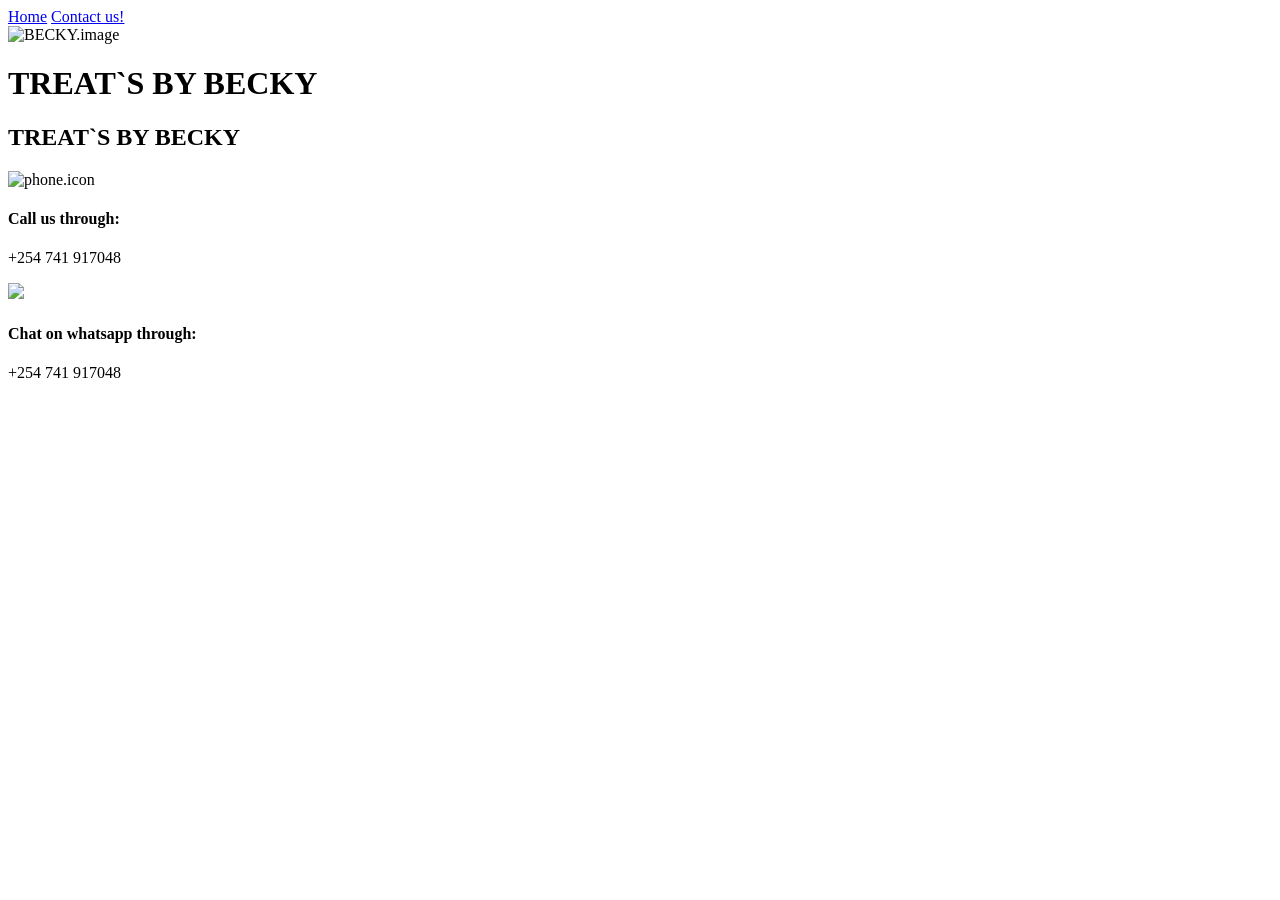
==== contact.html @ 6c7e68d5 "contact.html" ====
<!DOCTYPE html>
<html lang="en">
<head>
    <meta charset="UTF-8">
    <meta name="viewport" content="width=device-width, initial-scale=1.0">
    <title>BECKY TREATS</title>
</head>
<body >
    <nav class="nav">
            <a href="index.html">Home</a>
            <a href="contact.html">Contact us!</a>
            <link rel="stylesheet" href="style.css">
    </nav>
    <div class="logo">
        <img src="https://i.pinimg.com/1200x/62/83/b3/6283b3dd1cf2651056a9b2235ad638e7.jpg" alt="BECKY.image" class="logo-img">
        <h1 class="logo-text">TREAT`S BY BECKY</h1>
    </div>
    <div class="contact-card">
    <h2>TREAT`S BY BECKY</h2>

    <div class="contact-item">
    <P class="words">
        <img src="https://i.pinimg.com/736x/83/d4/64/83d464c3ed0e2fd4ad261bf858c0d359.jpg" alt="phone.icon" class="icon">
        <h4>Call us through:</h4>
        <p>+254 741 917048</p>
    </P>
    </div>
    <div class="contact-item">
    <p >
    <img src="https://i.pinimg.com/736x/76/11/f0/7611f02494be1e121a6f6a391d3eafdc.jpg" class="icon">
    <h4>Chat on whatsapp through:</h4>
    <p>+254 741 917048</p>
  </p>
    </div>

    </div>
</body>
</html>
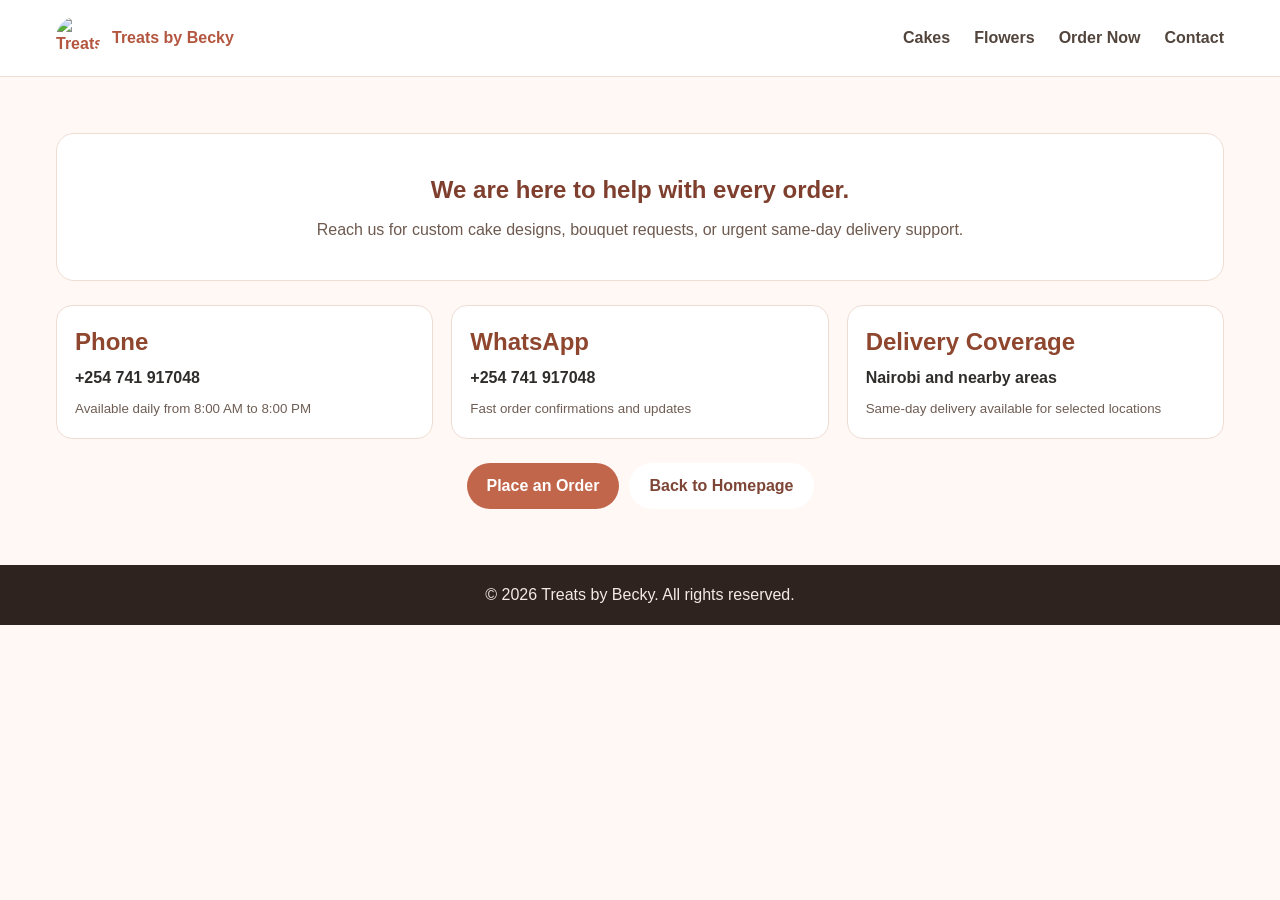
==== commit 370412c3: "UPDATED EVERYTHING" ====
--- a/contact.html
+++ b/contact.html
@@ -1,38 +1,81 @@
 <!DOCTYPE html>
 <html lang="en">
 <head>
-    <meta charset="UTF-8">
-    <meta name="viewport" content="width=device-width, initial-scale=1.0">
-    <title>BECKY TREATS</title>
+  <meta charset="UTF-8">
+  <meta name="viewport" content="width=device-width, initial-scale=1.0">
+  <title>Contact | Treats by Becky</title>
+  <link rel="stylesheet" href="style.css">
 </head>
-<body >
-    <nav class="nav">
-            <a href="index.html">Home</a>
-            <a href="contact.html">Contact us!</a>
-            <link rel="stylesheet" href="style.css">
-    </nav>
-    <div class="logo">
-        <img src="https://i.pinimg.com/1200x/62/83/b3/6283b3dd1cf2651056a9b2235ad638e7.jpg" alt="BECKY.image" class="logo-img">
-        <h1 class="logo-text">TREAT`S BY BECKY</h1>
+<body>
+  <nav>
+    <a class="brand" href="index.html">
+      <img src="https://i.pinimg.com/1200x/62/83/b3/6283b3dd1cf2651056a9b2235ad638e7.jpg" alt="Treats by Becky logo">
+      <span>Treats by Becky</span>
+    </a>
+    <button class="menu-toggle" type="button" aria-label="Toggle navigation" aria-expanded="false">
+      <span></span>
+      <span></span>
+      <span></span>
+    </button>
+    <div class="nav-links">
+      <a href="index.html#cakes">Cakes</a>
+      <a href="index.html#flowers">Flowers</a>
+      <a href="index.html#order">Order Now</a>
+      <a href="contact.html">Contact</a>
     </div>
-    <div class="contact-card">
-    <h2>TREAT`S BY BECKY</h2>
+  </nav>
 
-    <div class="contact-item">
-    <P class="words">
-        <img src="https://i.pinimg.com/736x/83/d4/64/83d464c3ed0e2fd4ad261bf858c0d359.jpg" alt="phone.icon" class="icon">
-        <h4>Call us through:</h4>
+  <main class="contact-page">
+    <section class="contact-hero">
+      <h1>We are here to help with every order.</h1>
+      <p>Reach us for custom cake designs, bouquet requests, or urgent same-day delivery support.</p>
+    </section>
+
+    <section class="contact-grid">
+      <article class="contact-box">
+        <h2>Phone</h2>
         <p>+254 741 917048</p>
-    </P>
-    </div>
-    <div class="contact-item">
-    <p >
-    <img src="https://i.pinimg.com/736x/76/11/f0/7611f02494be1e121a6f6a391d3eafdc.jpg" class="icon">
-    <h4>Chat on whatsapp through:</h4>
-    <p>+254 741 917048</p>
-  </p>
-    </div>
+        <small>Available daily from 8:00 AM to 8:00 PM</small>
+      </article>
+      <article class="contact-box">
+        <h2>WhatsApp</h2>
+        <p>+254 741 917048</p>
+        <small>Fast order confirmations and updates</small>
+      </article>
+      <article class="contact-box">
+        <h2>Delivery Coverage</h2>
+        <p>Nairobi and nearby areas</p>
+        <small>Same-day delivery available for selected locations</small>
+      </article>
+    </section>
 
-    </div>
+    <section class="quick-links">
+      <a class="btn btn-primary" href="index.html#order">Place an Order</a>
+      <a class="btn btn-light" href="index.html">Back to Homepage</a>
+    </section>
+  </main>
+
+  <footer>
+    <p>© 2026 Treats by Becky. All rights reserved.</p>
+  </footer>
+
+  <script>
+  const navLinks = document.querySelector(".nav-links");
+  const menuToggle = document.querySelector(".menu-toggle");
+
+  menuToggle.addEventListener("click", () => {
+    const isOpen = navLinks.classList.toggle("open");
+    menuToggle.classList.toggle("active", isOpen);
+    menuToggle.setAttribute("aria-expanded", String(isOpen));
+  });
+
+  navLinks.querySelectorAll("a").forEach((link) => {
+    link.addEventListener("click", () => {
+      navLinks.classList.remove("open");
+      menuToggle.classList.remove("active");
+      menuToggle.setAttribute("aria-expanded", "false");
+    });
+  });
+  </script>
 </body>
 </html>
--- a/style.css
+++ b/style.css
@@ -0,0 +1,517 @@
+* {
+  margin: 0;
+  padding: 0;
+  box-sizing: border-box;
+}
+
+body {
+  font-family: "Segoe UI", Tahoma, Geneva, Verdana, sans-serif;
+  background: #fff8f5;
+  color: #2f2d2b;
+  line-height: 1.5;
+}
+
+a {
+  text-decoration: none;
+  color: inherit;
+}
+
+img {
+  max-width: 100%;
+  display: block;
+}
+
+/* NAVBAR */
+nav {
+  display: flex;
+  align-items: center;
+  justify-content: space-between;
+  padding: 16px 56px;
+  background: rgba(255, 255, 255, 0.95);
+  border-bottom: 1px solid #f1dfd6;
+  position: sticky;
+  top: 0;
+  z-index: 1000;
+  backdrop-filter: blur(8px);
+}
+
+.brand {
+  display: flex;
+  align-items: center;
+  gap: 12px;
+  font-weight: 700;
+  color: #b3563f;
+}
+
+.brand img {
+  width: 44px;
+  height: 44px;
+  border-radius: 50%;
+  object-fit: cover;
+}
+
+.nav-links {
+  display: flex;
+  align-items: center;
+  gap: 24px;
+  color: #52453d;
+  font-weight: 600;
+}
+
+.nav-links a:hover {
+  color: #b3563f;
+}
+
+.menu-toggle {
+  display: none;
+  width: 42px;
+  height: 42px;
+  border: 1px solid #e5cfc4;
+  border-radius: 10px;
+  background: #fff;
+  cursor: pointer;
+  padding: 9px 8px;
+}
+
+.menu-toggle span {
+  display: block;
+  height: 2px;
+  width: 100%;
+  background: #6f3f31;
+  margin: 5px 0;
+  transition: 0.2s ease;
+}
+
+.menu-toggle.active span:nth-child(1) {
+  transform: translateY(7px) rotate(45deg);
+}
+
+.menu-toggle.active span:nth-child(2) {
+  opacity: 0;
+}
+
+.menu-toggle.active span:nth-child(3) {
+  transform: translateY(-7px) rotate(-45deg);
+}
+
+/* HERO */
+.hero {
+  min-height: 70vh;
+  display: grid;
+  place-items: center;
+  text-align: center;
+  padding: 72px 20px;
+  background: linear-gradient(rgba(65, 37, 28, 0.5), rgba(65, 37, 28, 0.5)), url("images/IMG_20260330_202240_323.png");
+  /* Avoid cropping/zooming the hero background image */
+  background-size: 100% auto;
+  background-position: center;
+  background-repeat: no-repeat;
+  color: #fff;
+}
+
+.hero-text {
+  max-width: 780px;
+}
+
+.hero-kicker {
+  text-transform: uppercase;
+  letter-spacing: 1.8px;
+  font-weight: 600;
+  margin-bottom: 12px;
+  color: #ffd9c8;
+}
+
+.hero h1 {
+  font-size: clamp(2rem, 4.5vw, 3.3rem);
+  margin-bottom: 14px;
+}
+
+.hero-sub {
+  color: #ffe8dc;
+  margin-bottom: 28px;
+}
+
+.hero-actions {
+  display: flex;
+  justify-content: center;
+  gap: 12px;
+  flex-wrap: wrap;
+}
+
+/* Buttons */
+.btn {
+  border: 0;
+  border-radius: 999px;
+  padding: 11px 20px;
+  font-weight: 600;
+  cursor: pointer;
+  transition: 0.2s ease;
+  display: inline-flex;
+  align-items: center;
+  justify-content: center;
+}
+
+.btn-primary {
+  background: #c2664b;
+  color: #fff;
+}
+
+.btn-primary:hover {
+  background: #ad5239;
+}
+
+.btn-light {
+  background: #fff;
+  color: #7d4535;
+}
+
+.btn-light:hover {
+  background: #ffece3;
+}
+
+/* Sections */
+.section {
+  padding: 64px 56px;
+}
+
+.section-alt {
+  background: #fff;
+}
+
+.section-heading {
+  margin-bottom: 26px;
+}
+
+.section-heading h2 {
+  font-size: 1.8rem;
+  color: #8c3d2c;
+  margin-bottom: 6px;
+}
+
+.section-heading p {
+  color: #755f54;
+}
+
+/* Product grid */
+.product-grid {
+  display: grid;
+  grid-template-columns: repeat(auto-fit, minmax(240px, 1fr));
+  gap: 20px;
+}
+
+/* Cards */
+.card {
+  background: #fff;
+  border: 1px solid #f2e2da;
+  border-radius: 20px;
+  overflow: hidden;
+  transition: transform 0.2s ease, box-shadow 0.2s ease;
+  position: relative;
+}
+
+.card:hover {
+  transform: translateY(-4px);
+  box-shadow: 0 15px 35px rgba(106, 62, 45, 0.12);
+}
+
+.card img {
+  width: 100%;
+  height: 280px;
+  /* Use contain to avoid cropping/zooming into the center of photos */
+  object-fit: contain;
+  background: #fff;
+}
+
+.card-content {
+  padding: 18px;
+}
+
+.card-content h3 {
+  margin-bottom: 4px;
+  color: #462f26;
+}
+
+.card-content p {
+  color: #6d5a50;
+}
+
+.card-footer {
+  margin-top: 12px;
+  display: flex;
+  align-items: center;
+  justify-content: space-between;
+  gap: 10px;
+}
+
+.price {
+  color: #b44633;
+  font-size: 1.05rem;
+  font-weight: 700;
+}
+
+.badge {
+  position: absolute;
+  top: 12px;
+  left: 12px;
+  background: #b8533a;
+  color: #fff;
+  border-radius: 12px;
+  font-size: 0.75rem;
+  padding: 4px 8px;
+  font-weight: 600;
+}
+
+.btn-card {
+  background: #f9e2d8;
+  color: #8f432e;
+  padding: 8px 12px;
+}
+
+.btn-card:hover {
+  background: #f0d0c3;
+}
+
+/* Order */
+.order-layout {
+  display: grid;
+  grid-template-columns: 300px 1fr;
+  gap: 24px;
+  align-items: start;
+}
+
+.order-summary,
+.order-form {
+  background: #fff;
+  border-radius: 18px;
+  border: 1px solid #efddd4;
+  padding: 20px;
+}
+
+.order-summary h3 {
+  margin-bottom: 12px;
+  color: #4d3128;
+}
+
+.order-summary ul {
+  list-style: none;
+  display: grid;
+  gap: 8px;
+  margin-bottom: 16px;
+}
+
+.order-summary li {
+  display: flex;
+  justify-content: space-between;
+  align-items: center;
+  gap: 10px;
+  color: #5f4b41;
+  font-size: 0.95rem;
+}
+
+.order-summary li div {
+  display: grid;
+}
+
+.order-summary li strong {
+  font-size: 0.92rem;
+  color: #493227;
+}
+
+.order-summary li span {
+  color: #7a5b4f;
+}
+
+.remove-item {
+  width: 28px;
+  height: 28px;
+  border: 0;
+  border-radius: 50%;
+  background: #f8dfd6;
+  color: #8f3c2a;
+  cursor: pointer;
+  font-size: 1rem;
+  line-height: 1;
+}
+
+.remove-item:hover {
+  background: #f1c5b7;
+}
+
+.order-total {
+  border-top: 1px solid #efddd4;
+  padding-top: 12px;
+  display: flex;
+  justify-content: space-between;
+  align-items: center;
+  font-weight: 700;
+  color: #4d3128;
+}
+
+.order-form {
+  display: grid;
+  gap: 10px;
+}
+
+.order-form label {
+  font-weight: 600;
+  color: #5e463c;
+}
+
+.order-form input,
+.order-form textarea {
+  width: 100%;
+  padding: 10px 12px;
+  border-radius: 10px;
+  border: 1px solid #e6d2c7;
+  font: inherit;
+}
+
+.order-form textarea {
+  resize: vertical;
+}
+
+/* Contact */
+.contact-page {
+  padding: 56px;
+  display: grid;
+  gap: 24px;
+}
+
+.contact-hero {
+  text-align: center;
+  background: #fff;
+  border: 1px solid #efddd4;
+  border-radius: 18px;
+  padding: 38px 20px;
+}
+
+.contact-hero h1 {
+  margin-bottom: 10px;
+  color: #7f3f2e;
+}
+
+.contact-hero p {
+  color: #6e5a4f;
+}
+
+.contact-grid {
+  display: grid;
+  grid-template-columns: repeat(auto-fit, minmax(220px, 1fr));
+  gap: 18px;
+}
+
+.contact-box {
+  background: #fff;
+  border: 1px solid #efddd4;
+  border-radius: 16px;
+  padding: 18px;
+}
+
+.contact-box h2 {
+  margin-bottom: 6px;
+  color: #8f462f;
+}
+
+.contact-box p {
+  margin-bottom: 6px;
+  font-weight: 600;
+}
+
+.contact-box small {
+  color: #6f5e55;
+}
+
+.quick-links {
+  display: flex;
+  gap: 10px;
+  justify-content: center;
+  flex-wrap: wrap;
+}
+
+footer {
+  background: #2f2320;
+  color: #f5e9e4;
+  text-align: center;
+  padding: 18px;
+}
+
+/* Animation */
+.fade-in {
+  opacity: 0;
+  transform: translateY(20px);
+  transition: 0.8s;
+}
+
+.fade-in.show {
+  opacity: 1;
+  transform: translateY(0);
+}
+
+/* Responsive */
+@media (max-width: 900px) {
+  nav,
+  .section,
+  .contact-page {
+    padding-left: 20px;
+    padding-right: 20px;
+  }
+
+  .order-layout {
+    grid-template-columns: 1fr;
+  }
+}
+
+@media (max-width: 640px) {
+  nav {
+    position: relative;
+  }
+
+  .menu-toggle {
+    display: block;
+  }
+
+  .nav-links {
+    display: none;
+    position: absolute;
+    right: 20px;
+    top: 64px;
+    min-width: 190px;
+    background: #fff;
+    border: 1px solid #ebd8cf;
+    border-radius: 12px;
+    box-shadow: 0 12px 30px rgba(78, 44, 33, 0.12);
+    padding: 10px;
+    flex-direction: column;
+    align-items: flex-start;
+    gap: 2px;
+    z-index: 1200;
+  }
+
+  .nav-links.open {
+    display: flex;
+  }
+
+  .nav-links a {
+    width: 100%;
+    padding: 8px 10px;
+    border-radius: 8px;
+  }
+
+  .nav-links a:hover {
+    background: #fff3ed;
+  }
+
+  .card-footer {
+    flex-direction: column;
+    align-items: flex-start;
+  }
+
+  .hero {
+    /* Slightly zoomed-in but still not cropped */
+    background-size: 125% auto;
+  }
+
+  .card img {
+    height: 220px;
+  }
+}
